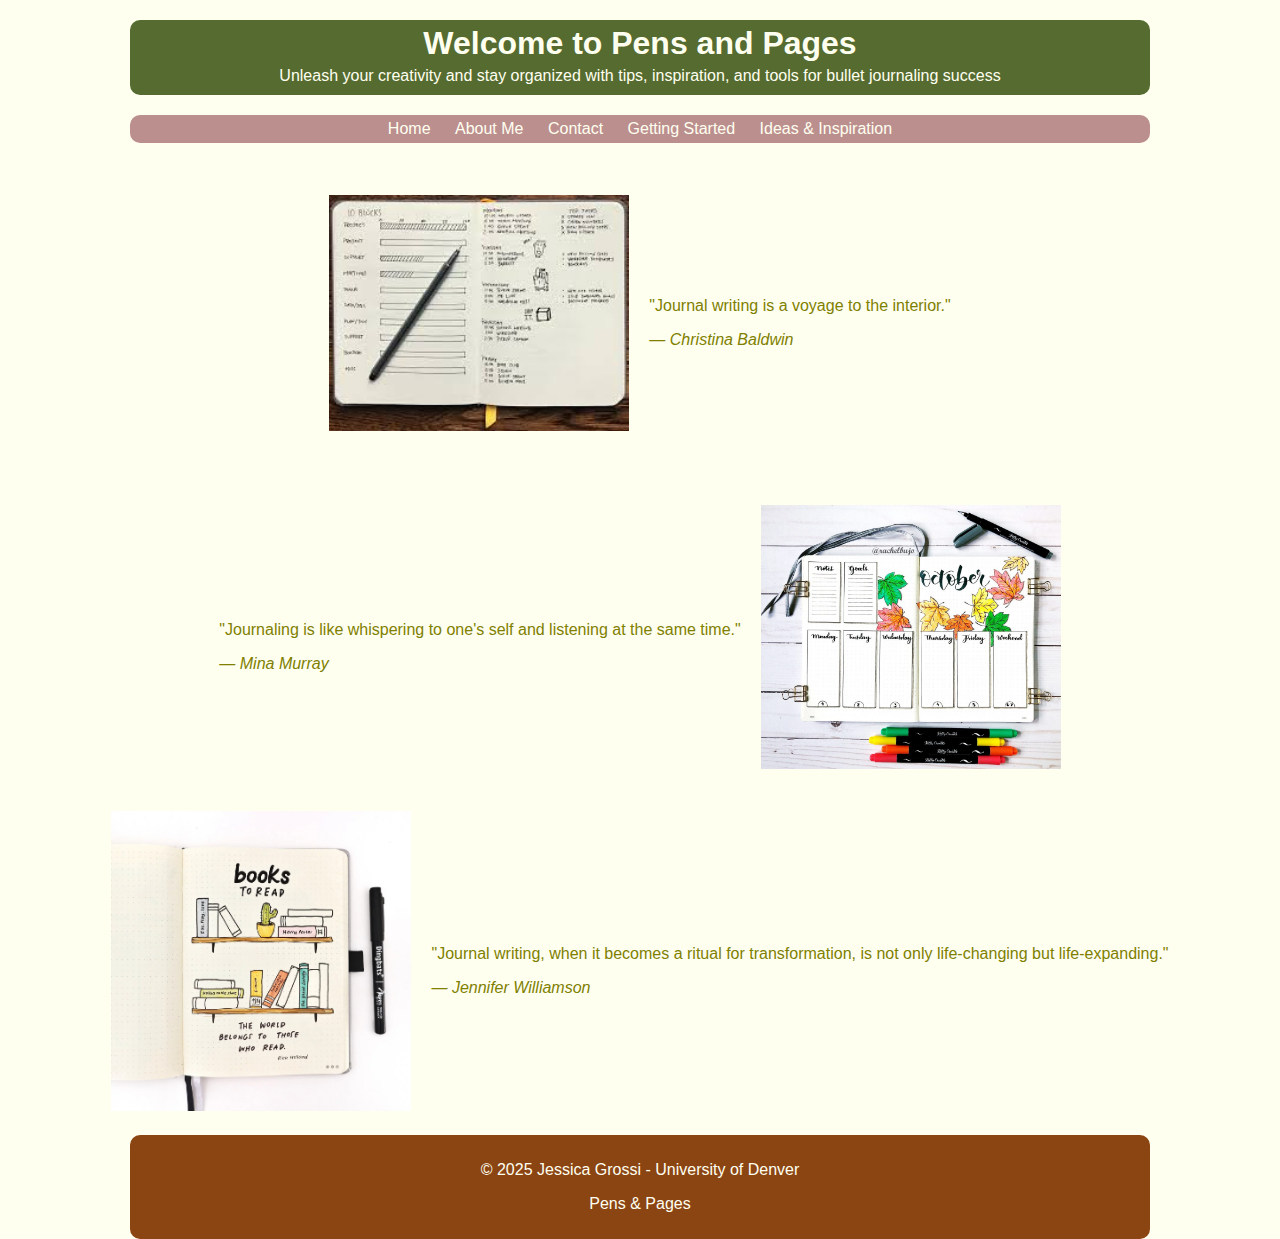
==== index.html @ a05845db "styling and images" ====
<!DOCTYPE html>
<html lang="en">
<head>
    <meta charset="UTF-8">
    <meta name="viewport" content="width=device-width, initial-scale=1.0">
    <title>Pens and Pages</title>
    <link rel="stylesheet" href="style.css">
</head>
<body>
    <div class="title-section">
        <h1>Welcome to Pens and Pages</h1>
        <p>Unleash your creativity and stay organized with tips, inspiration, and tools for bullet journaling success</p>
    </div>

    <div class="navigation">
        <nav>
            <a href="index.html">Home</a>
            <a href="aboutme.html">About Me</a>
            <a href="contact.html">Contact</a>
            <a href="gettingstarted.html">Getting Started</a>
            <a href="ldeasInspiration.html">Ideas & Inspiration</a>
        </nav>
    </div>

    <div class="image-quote-section">
        <div>
            <img src="website1.jpeg" alt="Example one">
        </div>
        <div>
            <blockquote>
                <p>"Journal writing is a voyage to the interior."</p>
                <footer>&mdash; Christina Baldwin</footer>
            </blockquote>
        </div>
    </div>
    <div class="image-quote-section">
        <div>
            <blockquote>
                <p>"Journaling is like whispering to one's self and listening at the same time."</p>
                <footer>&mdash; Mina Murray</footer>
            </blockquote>
        </div>
        <div>
            <img src="website2.jpg" alt="Example Two">
        </div>
    </div>
    <div class="image-quote-section">
        <div>
            <img src="website3.webp" alt="Example Three">
        </div>
        <div>
            <blockquote>
                <p>"Journal writing, when it becomes a ritual for transformation, is not only life-changing but life-expanding."</p>
                <footer>&mdash; Jennifer Williamson</footer>
            </blockquote>
        </div>
    </div>

    <div class="footer">
        <p>&copy; 2025 Jessica Grossi - University of Denver</p>
        <p>Pens & Pages</p>
    </div>
</body>
</html>
---- style.css ----
/* General Styles */
body {
    background-color: ivory;
    margin: 0;
    font-family: Arial, sans-serif;
}

/* Title Section */
.title-section {
    margin: 20px auto;
    background-color: darkolivegreen;
    padding: 5px 10px;
    display: block;
    width: 1000px;
    border-radius: 10px;
    text-align: center;
}

.title-section h1 {
    color: ivory;
    margin: 0;
}

.title-section p {
    color: ivory;
    margin: 5px 0;
}

/* Navigation Section */
.navigation {
    margin: 20px auto;
    background-color: rosybrown;
    color: ivory;
    padding: 5px 10px;
    width: 1000px;
    border-radius: 10px;
    text-align: center;
}

.navigation a {
    color: ivory;
    margin: 0 10px;
    text-decoration: none;
}

.navigation a:hover {
    text-decoration: underline;
}

/* Image and Quote Section */
.image-quote-section {
    display: flex;
    justify-content: center;
    align-items: center;
    margin: 20px;
    gap: 20px;
}

.image-quote-section img {
    max-width: 300px;
    height: 300px;
    object-fit: contain;
}

.image-quote-section blockquote {
    margin: 0;
    color: olive;
}

.image-quote-section blockquote footer {
    margin-top: 5px;
    font-style: italic;
    color: olive;
}

/* Footer Section */
.footer {
    margin-top: 20px;
    background-color: saddlebrown;
    color: ivory;
    padding: 10px;
    text-align: center;
    width: 1000px;
    border-radius: 10px;
    position: relative;
    left: 50%;
    transform: translateX(-50%);
}
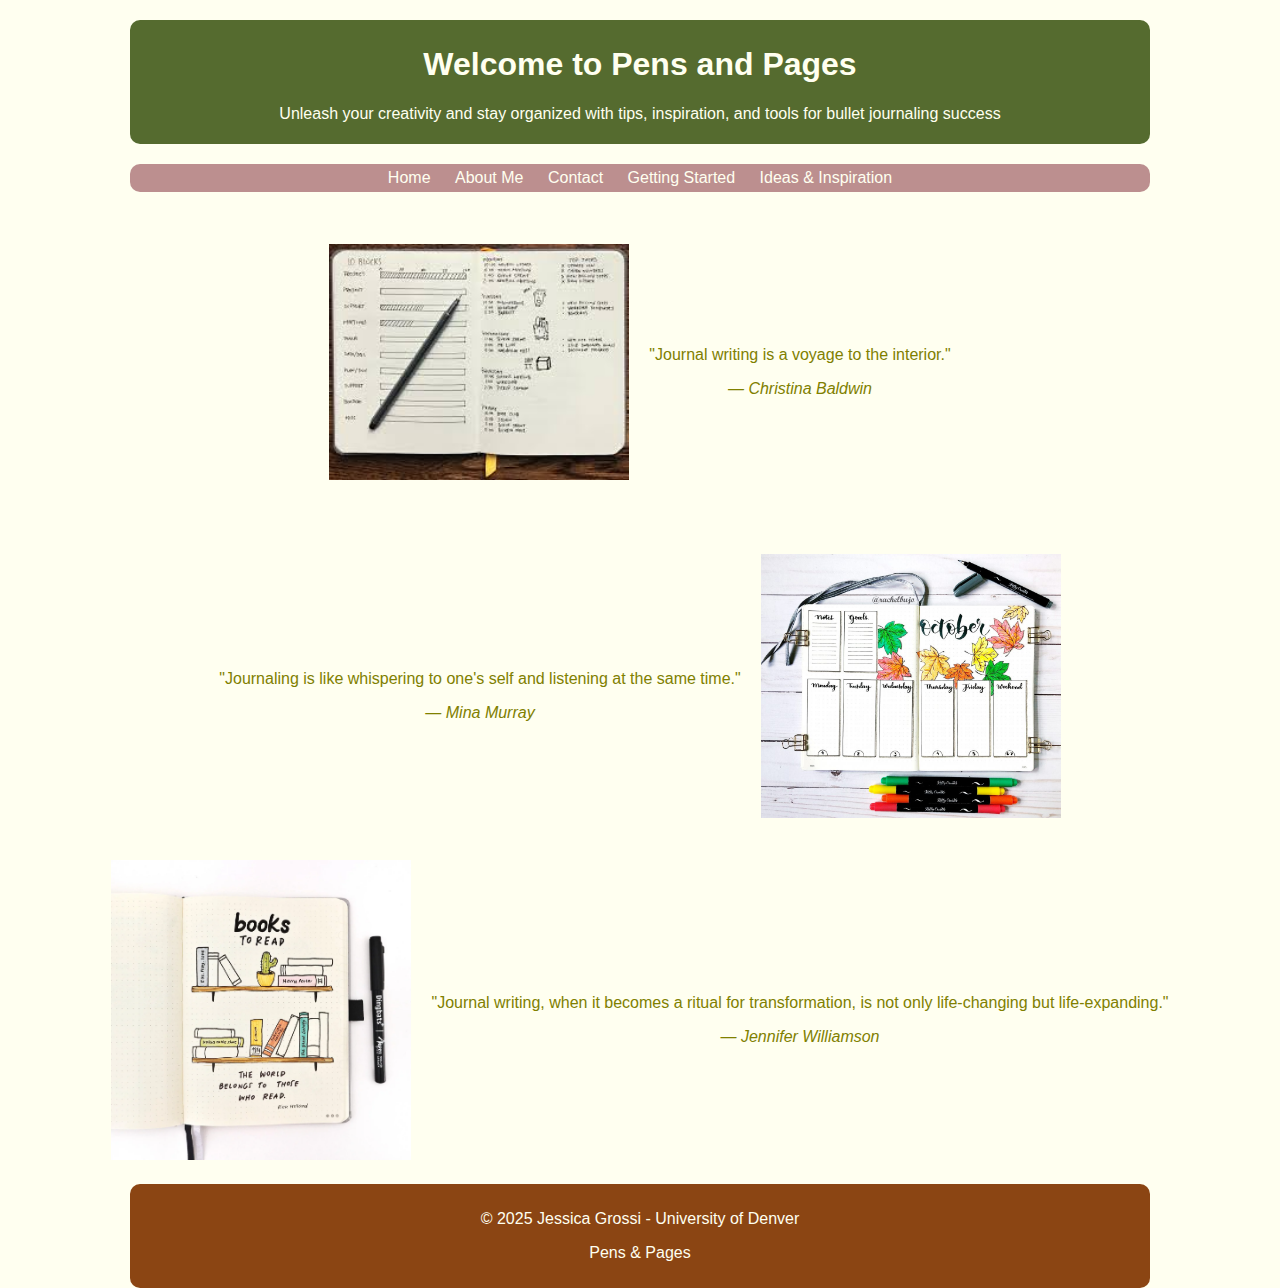
==== commit db60a1e6: "styling added to 3 pages" ====
--- a/index.html
+++ b/index.html
@@ -15,7 +15,7 @@
     <div class="navigation">
         <nav>
             <a href="index.html">Home</a>
-            <a href="aboutme.html">About Me</a>
+            <a href="aboutMe.html">About Me</a>
             <a href="contact.html">Contact</a>
             <a href="gettingstarted.html">Getting Started</a>
             <a href="ldeasInspiration.html">Ideas & Inspiration</a>
--- a/style.css
+++ b/style.css
@@ -1,8 +1,11 @@
-/* General Styles */
+/* General Body Styles */
 body {
+    font-family: Arial, sans-serif;
     background-color: ivory;
+    color: #333;
     margin: 0;
-    font-family: Arial, sans-serif;
+    padding: 0;
+    text-align: center;
 }
 
 /* Title Section */
@@ -18,15 +21,13 @@
 
 .title-section h1 {
     color: ivory;
-    margin: 0;
 }
 
 .title-section p {
     color: ivory;
-    margin: 5px 0;
 }
 
-/* Navigation Section */
+/* Navigation Links Section */
 .navigation {
     margin: 20px auto;
     background-color: rosybrown;
@@ -34,7 +35,6 @@
     padding: 5px 10px;
     width: 1000px;
     border-radius: 10px;
-    text-align: center;
 }
 
 .navigation a {
@@ -44,6 +44,34 @@
 }
 
 .navigation a:hover {
+    text-decoration: underline;
+}
+
+/* Introduction Section */
+.introduction-section {
+    max-width: 800px;
+    margin: 20px auto;
+    padding: 20px;
+    display: flex;
+    align-items: center;
+    gap: 20px;
+    text-align: left;
+}
+
+.text-content {
+    flex: 1;
+}
+
+.text-content h1 {
+    color: olive;
+}
+
+.text-content a {
+    color: rosybrown;
+    text-decoration: none;
+}
+
+.text-content a:hover {
     text-decoration: underline;
 }
 
@@ -73,6 +101,88 @@
     color: olive;
 }
 
+.image-content {
+    flex: 1;
+}
+
+.image-content img {
+    max-width: 100%;
+    height: auto;
+    border-radius: 10px;
+}
+
+/* Contact Me Section */
+.contact-me-section {
+    margin: 20px auto;
+    width: 700px;
+}
+
+.contact-me-section h3 {
+    color: darkolivegreen;
+}
+
+.contact-info {
+    display: flex;
+    align-items: center;
+    justify-content: center;
+    gap: 10px;
+}
+
+.contact-info img {
+    width: 50px;
+    height: 30px;
+}
+
+.contact-info a {
+    color: rosybrown;
+    text-decoration: none;
+}
+
+.contact-info a:hover {
+    text-decoration: underline;
+}
+
+/* Contact Form Section */
+.contact-form-section {
+    margin: 20px auto;
+    padding: 20px;
+    width: 700px;
+    background-color: #fff8f0;
+    border: 2px solid rosybrown;
+    border-radius: 10px;
+}
+
+.contact-form-section h2 {
+    color: darkolivegreen;
+}
+
+.contact-form-section label {
+    display: block;
+    margin-bottom: 10px;
+}
+
+.contact-form-section input,
+.contact-form-section textarea {
+    width: 90%;
+    margin-bottom: 20px;
+    padding: 10px;
+    border: 1px solid #ccc;
+    border-radius: 5px;
+}
+
+.contact-form-section button {
+    background-color: rosybrown;
+    color: ivory;
+    padding: 10px 20px;
+    border: none;
+    border-radius: 5px;
+    cursor: pointer;
+}
+
+.contact-form-section button:hover {
+    background-color: darkolivegreen;
+}
+
 /* Footer Section */
 .footer {
     margin-top: 20px;
@@ -86,3 +196,4 @@
     left: 50%;
     transform: translateX(-50%);
 }
+
